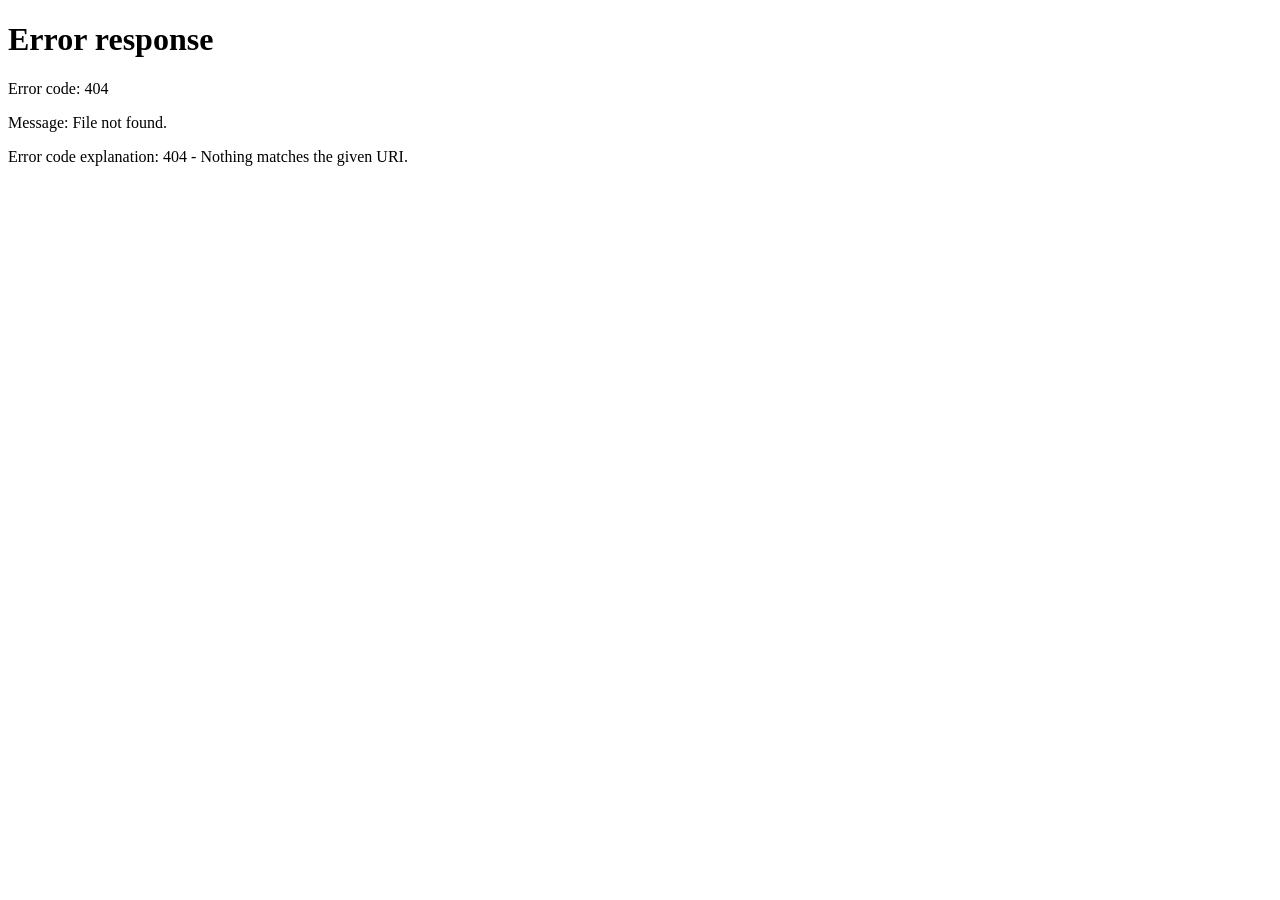
==== index.html @ 67851ee6 "Create index.html" ====
<!DOCTYPE html>
<html>
<head>
    <meta http-equiv="refresh" content="0; url=public/index.html">
    <title>Redirecting...</title>
</head>
<body>
    <p>
        If you are not redirected automatically,
        <a href="public/index.html">click here</a>.
    </p>
</body>
</html>
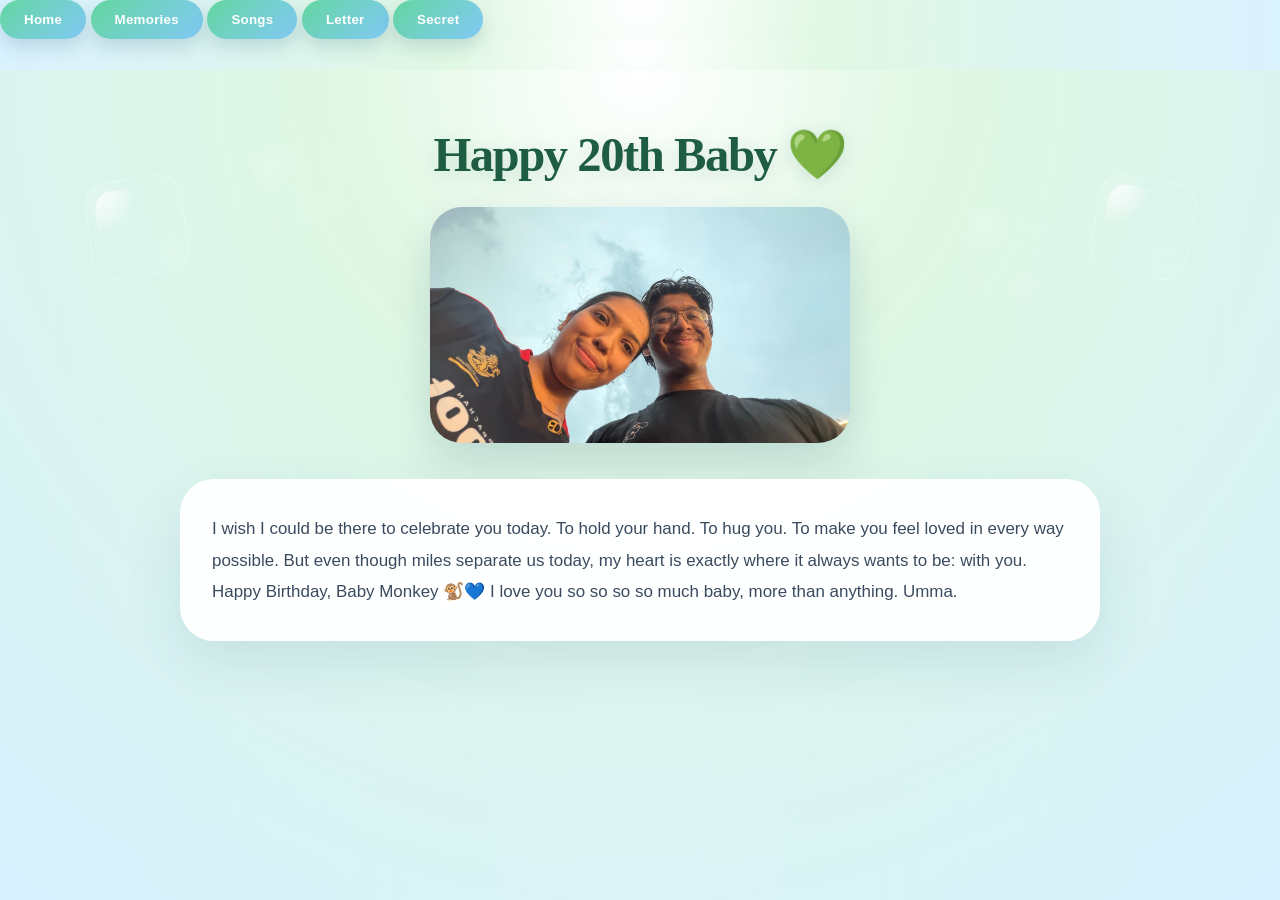
==== commit 64baa63b: "Update index.html" ====
--- a/index.html
+++ b/index.html
@@ -1,13 +1,18 @@
 <!DOCTYPE html>
-<html>
+<html lang="en">
 <head>
-    <meta http-equiv="refresh" content="0; url=public/index.html">
+    <meta charset="UTF-8">
+    <meta http-equiv="refresh" content="0; url=happy%2020th%20baby/index.html">
+    <script>
+        window.location.replace("happy%2020th%20baby/index.html");
+    </script>
     <title>Redirecting...</title>
 </head>
 <body>
     <p>
+        Redirecting...
         If you are not redirected automatically,
-        <a href="public/index.html">click here</a>.
+        <a href="happy%2020th%20baby/index.html">click here</a>.
     </p>
 </body>
 </html>
